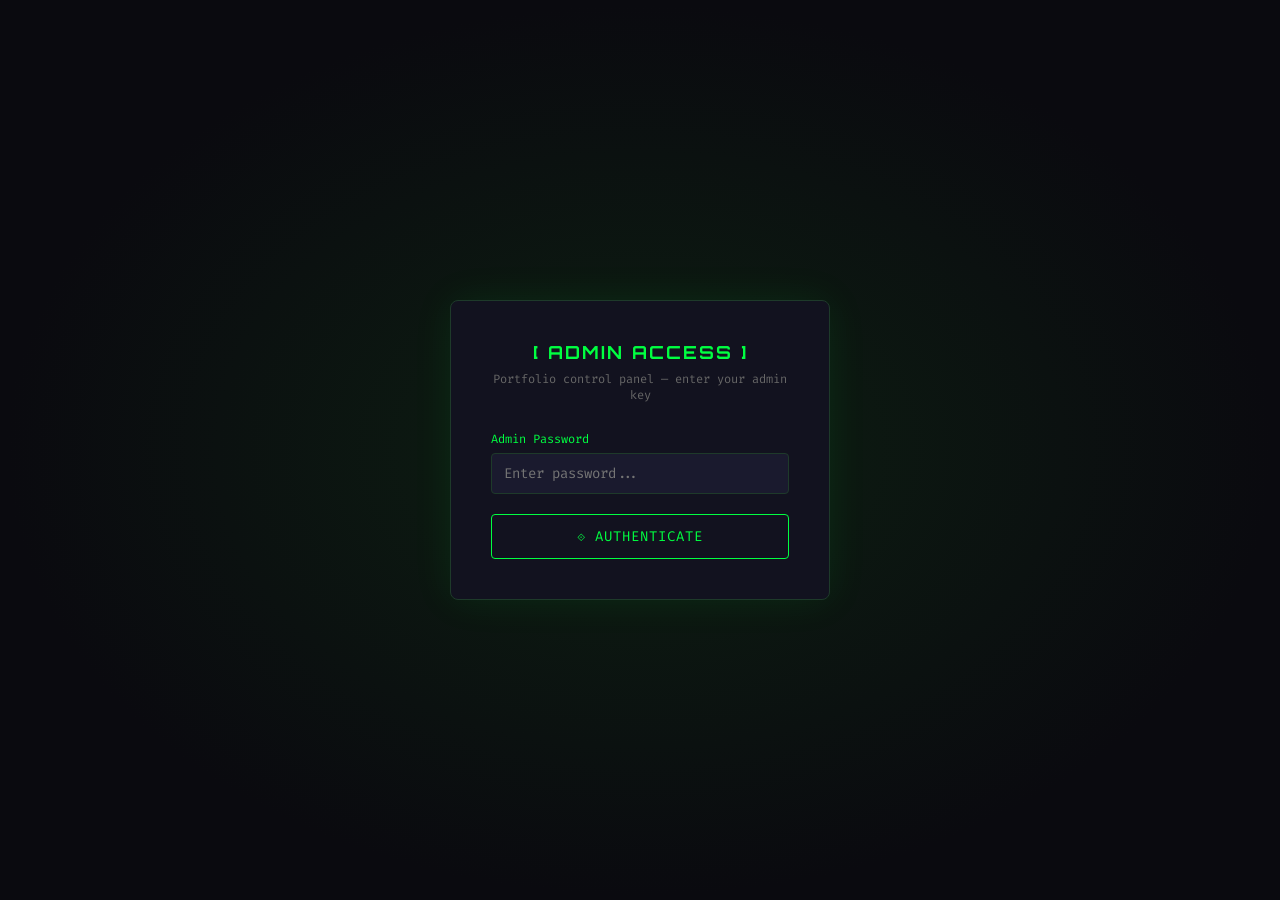
==== admin.html @ 650950c7 "Initial commit: cyber portfolio project" ====
<!DOCTYPE html>
<html lang="en">
<head>
  <meta charset="UTF-8" />
  <meta name="viewport" content="width=device-width, initial-scale=1.0" />
  <title>Portfolio Admin Panel</title>
  <link href="https://fonts.googleapis.com/css2?family=Fira+Code:wght@400;500;700&family=Orbitron:wght@700&display=swap" rel="stylesheet" />
  <style>
    *, *::before, *::after { box-sizing: border-box; margin: 0; padding: 0; }

    :root {
      --green: #00ff41;
      --green-dim: #00cc33;
      --bg: #0a0a0f;
      --surface: #12121f;
      --surface2: #1a1a2e;
      --border: #1e3a2a;
      --text: #d0d8c8;
      --red: #ff4444;
    }

    body {
      background: var(--bg);
      color: var(--text);
      font-family: 'Fira Code', monospace;
      font-size: 14px;
      min-height: 100vh;
    }

    /* ── LOGIN ── */
    #login-screen {
      display: flex;
      align-items: center;
      justify-content: center;
      min-height: 100vh;
      background: radial-gradient(ellipse at center, #0d1f12 0%, var(--bg) 70%);
    }

    .login-box {
      background: var(--surface);
      border: 1px solid var(--border);
      border-radius: 8px;
      padding: 40px;
      width: 380px;
      text-align: center;
      box-shadow: 0 0 40px rgba(0,255,65,0.08);
    }

    .login-box h1 {
      font-family: 'Orbitron', sans-serif;
      color: var(--green);
      font-size: 18px;
      margin-bottom: 8px;
      letter-spacing: 2px;
    }

    .login-box p { color: #666; margin-bottom: 28px; font-size: 12px; }

    .login-box label { display: block; text-align: left; color: var(--green); margin-bottom: 6px; font-size: 12px; }

    .login-box input {
      width: 100%;
      background: var(--surface2);
      border: 1px solid var(--border);
      border-radius: 4px;
      color: var(--text);
      font-family: 'Fira Code', monospace;
      font-size: 14px;
      padding: 10px 12px;
      margin-bottom: 20px;
      outline: none;
      transition: border-color 0.2s;
    }

    .login-box input:focus { border-color: var(--green); }

    .btn-login {
      width: 100%;
      background: transparent;
      border: 1px solid var(--green);
      color: var(--green);
      font-family: 'Fira Code', monospace;
      font-size: 14px;
      padding: 12px;
      border-radius: 4px;
      cursor: pointer;
      letter-spacing: 1px;
      transition: all 0.2s;
    }

    .btn-login:hover { background: rgba(0,255,65,0.1); box-shadow: 0 0 12px rgba(0,255,65,0.3); }

    #login-error {
      color: var(--red);
      font-size: 12px;
      margin-top: 12px;
      display: none;
    }

    /* ── ADMIN PANEL ── */
    #admin-panel { display: none; }

    .admin-header {
      background: var(--surface);
      border-bottom: 1px solid var(--border);
      padding: 16px 32px;
      display: flex;
      align-items: center;
      justify-content: space-between;
      position: sticky;
      top: 0;
      z-index: 100;
    }

    .admin-header h1 {
      font-family: 'Orbitron', sans-serif;
      color: var(--green);
      font-size: 16px;
      letter-spacing: 2px;
    }

    .btn-logout {
      background: transparent;
      border: 1px solid var(--red);
      color: var(--red);
      font-family: 'Fira Code', monospace;
      font-size: 12px;
      padding: 6px 16px;
      border-radius: 4px;
      cursor: pointer;
      transition: all 0.2s;
    }

    .btn-logout:hover { background: rgba(255,68,68,0.1); }

    /* ── TABS ── */
    .tabs {
      display: flex;
      gap: 0;
      background: var(--surface);
      border-bottom: 1px solid var(--border);
      padding: 0 32px;
      overflow-x: auto;
    }

    .tab-btn {
      background: transparent;
      border: none;
      border-bottom: 2px solid transparent;
      color: #666;
      font-family: 'Fira Code', monospace;
      font-size: 13px;
      padding: 14px 20px;
      cursor: pointer;
      white-space: nowrap;
      transition: all 0.2s;
    }

    .tab-btn:hover { color: var(--text); }
    .tab-btn.active { color: var(--green); border-bottom-color: var(--green); }

    /* ── CONTENT ── */
    .admin-content { padding: 32px; max-width: 900px; margin: 0 auto; }

    .tab-panel { display: none; }
    .tab-panel.active { display: block; }

    .panel-title {
      color: var(--green);
      font-family: 'Orbitron', sans-serif;
      font-size: 14px;
      letter-spacing: 1px;
      margin-bottom: 24px;
      padding-bottom: 10px;
      border-bottom: 1px solid var(--border);
    }

    .form-section {
      background: var(--surface);
      border: 1px solid var(--border);
      border-radius: 6px;
      padding: 24px;
      margin-bottom: 20px;
    }

    .form-section h3 {
      color: var(--green-dim);
      font-size: 12px;
      letter-spacing: 1px;
      margin-bottom: 16px;
      text-transform: uppercase;
    }

    .form-row { margin-bottom: 16px; }

    .form-row label {
      display: block;
      color: #888;
      font-size: 11px;
      margin-bottom: 5px;
      text-transform: uppercase;
      letter-spacing: 0.5px;
    }

    .form-row input,
    .form-row textarea,
    .form-row select {
      width: 100%;
      background: var(--surface2);
      border: 1px solid var(--border);
      border-radius: 4px;
      color: var(--text);
      font-family: 'Fira Code', monospace;
      font-size: 13px;
      padding: 9px 12px;
      outline: none;
      resize: vertical;
      transition: border-color 0.2s;
    }

    .form-row input:focus,
    .form-row textarea:focus { border-color: var(--green); }

    .form-row textarea { min-height: 80px; }
    .form-row textarea.json-area { min-height: 200px; font-size: 12px; }

    .form-grid-2 { display: grid; grid-template-columns: 1fr 1fr; gap: 16px; }

    .save-btn {
      background: transparent;
      border: 1px solid var(--green);
      color: var(--green);
      font-family: 'Fira Code', monospace;
      font-size: 13px;
      padding: 10px 28px;
      border-radius: 4px;
      cursor: pointer;
      transition: all 0.2s;
      margin-top: 8px;
    }

    .save-btn:hover { background: rgba(0,255,65,0.1); box-shadow: 0 0 12px rgba(0,255,65,0.25); }

    .reset-btn {
      background: transparent;
      border: 1px solid #555;
      color: #888;
      font-family: 'Fira Code', monospace;
      font-size: 13px;
      padding: 10px 28px;
      border-radius: 4px;
      cursor: pointer;
      margin-top: 8px;
      margin-left: 12px;
      transition: all 0.2s;
    }

    .reset-btn:hover { border-color: var(--red); color: var(--red); }

    .toast {
      position: fixed;
      bottom: 32px;
      right: 32px;
      background: var(--surface2);
      border: 1px solid var(--green);
      color: var(--green);
      font-size: 13px;
      padding: 12px 24px;
      border-radius: 6px;
      box-shadow: 0 0 20px rgba(0,255,65,0.2);
      opacity: 0;
      transform: translateY(10px);
      transition: all 0.3s;
      pointer-events: none;
      z-index: 9999;
    }

    .toast.show { opacity: 1; transform: translateY(0); }
    .toast.error { border-color: var(--red); color: var(--red); }

    .hint {
      color: #555;
      font-size: 11px;
      margin-top: 5px;
    }

    /* Password change */
    #change-password-section { margin-top: 32px; }
  input[type="color"] {
    background: var(--surface2);
    border: 1px solid var(--border);
    border-radius: 4px;
    cursor: pointer;
    flex-shrink: 0;
  }
    /* ── RESPONSIVE ── */
    @media (max-width: 600px) {
      .admin-content { padding: 16px; }
      .form-grid-2 { grid-template-columns: 1fr; }
    }
  </style>
</head>
<body>

<!-- ═══════════════ LOGIN ═══════════════ -->
<div id="login-screen">
  <div class="login-box">
    <h1>[ ADMIN ACCESS ]</h1>
    <p>Portfolio control panel — enter your admin key</p>
    <label>Admin Password</label>
    <input type="password" id="admin-password" placeholder="Enter password..." autocomplete="off" />
    <button class="btn-login" onclick="doLogin()">⟐ AUTHENTICATE</button>
    <p id="login-error">⚠ Invalid credentials. Access denied.</p>
  </div>
</div>

<!-- ═══════════════ ADMIN PANEL ═══════════════ -->
<div id="admin-panel">
  <div class="admin-header">
    <h1>[ PORTFOLIO ADMIN ]</h1>
    <button class="btn-logout" onclick="doLogout()">✕ LOGOUT</button>
  </div>

  <!-- TABS -->
  <div class="tabs">
    <button class="tab-btn active" onclick="switchTab('profile')">Profile</button>
    <button class="tab-btn" onclick="switchTab('social')">Social Links</button>
    <button class="tab-btn" onclick="switchTab('skills')">Skills</button>
    <button class="tab-btn" onclick="switchTab('projects')">Projects</button>
    <button class="tab-btn" onclick="switchTab('certificates')">Certificates</button>
    <button class="tab-btn" onclick="switchTab('appearance')">Appearance</button>
    <button class="tab-btn" onclick="switchTab('media')">Media</button>
    <button class="tab-btn" onclick="switchTab('settings')">Settings</button>
  </div>

  <div class="admin-content">

    <!-- ── PROFILE TAB ── -->
    <div class="tab-panel active" id="tab-profile">
      <div class="panel-title">// PROFILE</div>
      <div class="form-section">
        <h3>Personal Info</h3>
        <div class="form-row"><label>Full Name</label><input type="text" id="p-name" /></div>
        <div class="form-row"><label>Title / Position</label><input type="text" id="p-title" /></div>
        <div class="form-row"><label>Short Intro (hero section)</label><textarea id="p-intro"></textarea></div>
        <div class="form-row"><label>About Bio (full paragraph)</label><textarea id="p-bio" style="min-height:120px"></textarea></div>
        <div class="form-row"><label>Profile Image Path (e.g. assets/images/profile.jpg)</label><input type="text" id="p-image" /></div>
        <div class="form-row">
          <label>Taglines (one per line — shown in typing animation)</label>
          <textarea id="p-taglines" style="min-height:100px"></textarea>
          <p class="hint">Example: Cybersecurity<br>Web Developer</p>
        </div>
      </div>
      <button class="save-btn" onclick="saveProfile()">[ SAVE PROFILE ]</button>
      <button class="reset-btn" onclick="resetSection('profile')">Reset to Default</button>
    </div>

    <!-- ── SOCIAL TAB ── -->
    <div class="tab-panel" id="tab-social">
      <div class="panel-title">// SOCIAL LINKS</div>
      <div class="form-section">
        <h3>Links</h3>
        <div class="form-row"><label>GitHub URL</label><input type="text" id="s-github" /></div>
        <div class="form-row"><label>LinkedIn URL</label><input type="text" id="s-linkedin" /></div>
        <div class="form-row"><label>Twitter / X URL</label><input type="text" id="s-twitter" /></div>
        <div class="form-row"><label>Email Address</label><input type="text" id="s-email" /></div>
      </div>
      <button class="save-btn" onclick="saveSocial()">[ SAVE LINKS ]</button>
      <button class="reset-btn" onclick="resetSection('social')">Reset to Default</button>
    </div>

    <!-- ── SKILLS TAB ── -->
    <div class="tab-panel" id="tab-skills">
      <div class="panel-title">// SKILLS</div>
      <div class="form-section">
        <h3>Skills JSON — Edit directly</h3>
        <div class="form-row">
          <label>skills.json content</label>
          <textarea class="json-area" id="skills-json"></textarea>
          <p class="hint">Edit the JSON directly. Skill level is 0–100.</p>
        </div>
      </div>
      <button class="save-btn" onclick="saveSkills()">[ SAVE SKILLS ]</button>
      <button class="reset-btn" onclick="resetSection('skills')">Reset to Default</button>
    </div>

    <!-- ── PROJECTS TAB ── -->
    <div class="tab-panel" id="tab-projects">
      <div class="panel-title">// PROJECTS</div>
      <div class="form-section">
        <h3>Projects JSON — Edit directly</h3>
        <div class="form-row">
          <label>projects.json content</label>
          <textarea class="json-area" id="projects-json" style="min-height:300px"></textarea>
          <p class="hint">Each project: { "title", "description", "technologies": [], "link": "" }</p>
        </div>
      </div>
      <button class="save-btn" onclick="saveProjects()">[ SAVE PROJECTS ]</button>
      <button class="reset-btn" onclick="resetSection('projects')">Reset to Default</button>
    </div>

    <!-- ── CERTIFICATES TAB ── -->
    <div class="tab-panel" id="tab-certificates">
      <div class="panel-title">// CERTIFICATES</div>
      <div class="form-section">
        <h3>Certificates JSON — Edit directly</h3>
        <div class="form-row">
          <label>certificates.json content</label>
          <textarea class="json-area" id="certs-json"></textarea>
          <p class="hint">Each cert: { "name", "issuer", "date", "image": "", "link": "#" }</p>
        </div>
      </div>
      <button class="save-btn" onclick="saveCerts()">[ SAVE CERTIFICATES ]</button>
      <button class="reset-btn" onclick="resetSection('certificates')">Reset to Default</button>
    </div>

    <!-- ── APPEARANCE TAB ── -->
    <div class="tab-panel" id="tab-appearance">
      <div class="panel-title">// APPEARANCE — COLOR PALETTE</div>

      <div class="form-section">
        <h3>Background Colors</h3>
        <div class="form-grid-2">
          <div class="form-row">
            <label>Primary Background</label>
            <div style="display:flex;gap:8px;align-items:center">
              <input type="color" id="c-bg-primary" style="width:48px;height:36px;padding:2px;cursor:pointer" />
              <input type="text" id="c-bg-primary-hex" placeholder="#0a0a0f" style="flex:1" />
            </div>
          </div>
          <div class="form-row">
            <label>Secondary Background</label>
            <div style="display:flex;gap:8px;align-items:center">
              <input type="color" id="c-bg-secondary" style="width:48px;height:36px;padding:2px;cursor:pointer" />
              <input type="text" id="c-bg-secondary-hex" placeholder="#12121f" style="flex:1" />
            </div>
          </div>
          <div class="form-row">
            <label>Card Background</label>
            <div style="display:flex;gap:8px;align-items:center">
              <input type="color" id="c-bg-card" style="width:48px;height:36px;padding:2px;cursor:pointer" />
              <input type="text" id="c-bg-card-hex" placeholder="#1a1a2e" style="flex:1" />
            </div>
          </div>
          <div class="form-row">
            <label>Card Hover</label>
            <div style="display:flex;gap:8px;align-items:center">
              <input type="color" id="c-bg-card-hover" style="width:48px;height:36px;padding:2px;cursor:pointer" />
              <input type="text" id="c-bg-card-hover-hex" placeholder="#1e1e3a" style="flex:1" />
            </div>
          </div>
        </div>
      </div>

      <div class="form-section">
        <h3>Accent / Neon Colors</h3>
        <div class="form-grid-2">
          <div class="form-row">
            <label>Neon Green (primary accent)</label>
            <div style="display:flex;gap:8px;align-items:center">
              <input type="color" id="c-neon-green" style="width:48px;height:36px;padding:2px;cursor:pointer" />
              <input type="text" id="c-neon-green-hex" placeholder="#00ff41" style="flex:1" />
            </div>
          </div>
          <div class="form-row">
            <label>Neon Blue</label>
            <div style="display:flex;gap:8px;align-items:center">
              <input type="color" id="c-neon-blue" style="width:48px;height:36px;padding:2px;cursor:pointer" />
              <input type="text" id="c-neon-blue-hex" placeholder="#00d4ff" style="flex:1" />
            </div>
          </div>
          <div class="form-row">
            <label>Neon Purple</label>
            <div style="display:flex;gap:8px;align-items:center">
              <input type="color" id="c-neon-purple" style="width:48px;height:36px;padding:2px;cursor:pointer" />
              <input type="text" id="c-neon-purple-hex" placeholder="#b300ff" style="flex:1" />
            </div>
          </div>
          <div class="form-row">
            <label>Dark Purple</label>
            <div style="display:flex;gap:8px;align-items:center">
              <input type="color" id="c-dark-purple" style="width:48px;height:36px;padding:2px;cursor:pointer" />
              <input type="text" id="c-dark-purple-hex" placeholder="#1a0033" style="flex:1" />
            </div>
          </div>
        </div>
      </div>

      <div class="form-section">
        <h3>Text Colors</h3>
        <div class="form-grid-2">
          <div class="form-row">
            <label>Primary Text</label>
            <div style="display:flex;gap:8px;align-items:center">
              <input type="color" id="c-text-primary" style="width:48px;height:36px;padding:2px;cursor:pointer" />
              <input type="text" id="c-text-primary-hex" placeholder="#f8f8f8" style="flex:1" />
            </div>
          </div>
          <div class="form-row">
            <label>Secondary Text</label>
            <div style="display:flex;gap:8px;align-items:center">
              <input type="color" id="c-text-secondary" style="width:48px;height:36px;padding:2px;cursor:pointer" />
              <input type="text" id="c-text-secondary-hex" placeholder="#a0a8b8" style="flex:1" />
            </div>
          </div>
        </div>
      </div>

      <div class="form-section">
        <h3>Presets</h3>
        <div style="display:flex;gap:12px;flex-wrap:wrap">
          <button class="save-btn" style="margin-top:0" onclick="applyPreset('cyber')">Cyber Green (Default)</button>
          <button class="save-btn" style="margin-top:0;border-color:#00d4ff;color:#00d4ff" onclick="applyPreset('ocean')">Ocean Blue</button>
          <button class="save-btn" style="margin-top:0;border-color:#b300ff;color:#b300ff" onclick="applyPreset('purple')">Deep Purple</button>
          <button class="save-btn" style="margin-top:0;border-color:#ff6b35;color:#ff6b35" onclick="applyPreset('fire')">Fire Orange</button>
          <button class="save-btn" style="margin-top:0;border-color:#f0f0f0;color:#f0f0f0" onclick="applyPreset('mono')">Monochrome</button>
        </div>
      </div>

      <button class="save-btn" onclick="saveColors()">[ SAVE & APPLY COLORS ]</button>
      <button class="reset-btn" onclick="resetColors()">Reset to Default</button>
      <p class="hint" style="margin-top:12px">Changes apply to the main site instantly after saving.</p>
    </div>

    <!-- ── MEDIA TAB ── -->
    <div class="tab-panel" id="tab-media">
      <div class="panel-title">// MEDIA — PHOTO UPLOAD</div>

      <div class="form-section">
        <h3>Profile Photo</h3>
        <div style="display:flex;gap:24px;align-items:flex-start;flex-wrap:wrap">
          <div>
            <img id="profile-preview" src="" alt="Profile Preview"
              style="width:140px;height:140px;object-fit:cover;border-radius:8px;border:1px solid var(--border);background:var(--surface2);display:block" />
            <p class="hint" style="margin-top:8px;text-align:center">Current Photo</p>
          </div>
          <div style="flex:1;min-width:220px">
            <div class="form-row">
              <label>Upload New Profile Photo</label>
              <input type="file" id="profile-photo-input" accept="image/*"
                style="background:var(--surface2);border:1px dashed var(--border);border-radius:4px;padding:20px;cursor:pointer;color:var(--text);width:100%" />
              <p class="hint">Supported: JPG, PNG, GIF, WebP. Stored in browser — works after deploy.</p>
            </div>
            <div class="form-row" style="margin-top:12px">
              <label>Or paste an image URL</label>
              <input type="text" id="profile-photo-url" placeholder="https://example.com/photo.jpg" />
            </div>
            <button class="save-btn" onclick="saveProfilePhoto()">[ SAVE PROFILE PHOTO ]</button>
            <button class="reset-btn" onclick="removeProfilePhoto()">Remove Photo</button>
          </div>
        </div>
      </div>

      <div class="form-section" style="margin-top:20px">
        <h3>Resume PDF</h3>
        <div id="resume-saved-indicator" style="display:none;margin-bottom:14px;padding:10px 14px;background:rgba(0,255,65,0.08);border:1px solid var(--green);border-radius:4px;font-size:12px;color:var(--green)">
          ✓ Custom resume uploaded &amp; active
          <button onclick="removeResume()" style="float:right;background:transparent;border:none;color:var(--red);cursor:pointer;font-family:'Fira Code',monospace;font-size:12px">✕ Remove</button>
        </div>
        <div class="form-row">
          <label>Upload Resume PDF</label>
          <input type="file" id="resume-upload-input" accept=".pdf,application/pdf"
            style="background:var(--surface2);border:1px dashed var(--border);border-radius:4px;padding:24px;cursor:pointer;color:var(--text);width:100%" />
          <p class="hint">Upload your PDF — stored in the browser, works after deploy. Max ~5MB recommended.</p>
        </div>
        <div id="resume-file-info" style="display:none;margin-top:10px;padding:10px 14px;background:var(--surface2);border-radius:4px;font-size:12px;color:#aaa"></div>
        <button class="save-btn" onclick="saveResume()">[ SAVE &amp; ACTIVATE RESUME ]</button>
      </div>

      <div class="form-section" style="margin-top:20px">
        <h3>Certificate / Project Images</h3>
        <p style="color:#666;font-size:12px;margin-bottom:16px">Upload images and copy the generated data URL to paste into the certificates or projects JSON in their respective tabs.</p>
        <div class="form-row">
          <label>Upload Image</label>
          <input type="file" id="asset-upload-input" accept="image/*"
            style="background:var(--surface2);border:1px dashed var(--border);border-radius:4px;padding:20px;cursor:pointer;color:var(--text);width:100%" />
        </div>
        <div id="asset-result" style="display:none;margin-top:16px">
          <img id="asset-preview" src="" style="max-width:200px;max-height:150px;border-radius:6px;border:1px solid var(--border);margin-bottom:12px;display:block" />
          <div class="form-row">
            <label>Data URL (copy this into your JSON)</label>
            <textarea id="asset-data-url" class="json-area" style="min-height:80px;font-size:11px" readonly></textarea>
          </div>
          <button class="save-btn" onclick="copyDataUrl()">[ COPY URL ]</button>
        </div>
      </div>
    </div>

    <!-- ── SETTINGS TAB ── -->
    <div class="tab-panel" id="tab-settings">
      <div class="panel-title">// SETTINGS</div>
      <div class="form-section" id="change-password-section">
        <h3>Change Admin Password</h3>
        <div class="form-row"><label>Current Password</label><input type="password" id="cp-current" /></div>
        <div class="form-row"><label>New Password</label><input type="password" id="cp-new" /></div>
        <div class="form-row"><label>Confirm New Password</label><input type="password" id="cp-confirm" /></div>
        <button class="save-btn" onclick="changePassword()">[ UPDATE PASSWORD ]</button>
      </div>
      <div class="form-section" style="margin-top:20px">
        <h3>Reset All Data</h3>
        <p style="color:#666;font-size:12px;margin-bottom:16px">This removes all admin-saved data from localStorage. The site will revert to the original JSON files.</p>
        <button class="reset-btn" style="margin-left:0" onclick="resetAll()">⚠ Reset Everything to Default</button>
      </div>
    </div>

  </div><!-- /admin-content -->
</div><!-- /admin-panel -->

<div class="toast" id="toast"></div>

<script>
  /* ── CONSTANTS ── */
  const DEFAULT_PASS_KEY = 'portfolio_admin_pass';
  const DATA_KEYS = {
    profile: 'portfolio_profile',
    skills: 'portfolio_skills',
    projects: 'portfolio_projects',
    certificates: 'portfolio_certificates'
  };
  const SESSION_KEY = 'portfolio_admin_session';

  // Default password (SHA-256 of "KabilanAdmin@2025")
  // Stored as hash so plain text isn't visible
  const DEFAULT_PASS_HASH = '0eb87985b3c02bbdcc599f88852a4760e841441bbb317728f587a3d45caceda0';

  async function sha256(str) {
    const buf = await crypto.subtle.digest('SHA-256', new TextEncoder().encode(str));
    return Array.from(new Uint8Array(buf)).map(b => b.toString(16).padStart(2,'0')).join('');
  }

  function getStoredHash() {
    return localStorage.getItem(DEFAULT_PASS_KEY) || DEFAULT_PASS_HASH;
  }

  /* ── LOGIN / LOGOUT ── */
  async function doLogin() {
    const input = document.getElementById('admin-password').value;
    if (!input) return;
    const hash = await sha256(input);
    if (hash === getStoredHash()) {
      sessionStorage.setItem(SESSION_KEY, '1');
      document.getElementById('login-screen').style.display = 'none';
      document.getElementById('admin-panel').style.display = 'block';
      loadAllForms();
    } else {
      const err = document.getElementById('login-error');
      err.style.display = 'block';
      setTimeout(() => err.style.display = 'none', 3000);
    }
  }

  document.getElementById('admin-password').addEventListener('keydown', e => {
    if (e.key === 'Enter') doLogin();
  });

  function doLogout() {
    sessionStorage.removeItem(SESSION_KEY);
    location.reload();
  }

  // Auto-login if session still valid
  if (sessionStorage.getItem(SESSION_KEY) === '1') {
    document.getElementById('login-screen').style.display = 'none';
    document.getElementById('admin-panel').style.display = 'block';
    loadAllForms();
  }

  /* ── TABS ── */
  function switchTab(name) {
    document.querySelectorAll('.tab-btn').forEach(b => b.classList.remove('active'));
    document.querySelectorAll('.tab-panel').forEach(p => p.classList.remove('active'));
    event.target.classList.add('active');
    document.getElementById('tab-' + name).classList.add('active');
  }

  /* ── LOAD FORMS ── */
  async function loadAllForms() {
    await loadProfileForm();
    await loadSkillsForm();
    await loadProjectsForm();
    await loadCertsForm();
    loadColorsForm();
    loadMediaForm();
  }

  async function getJSON(key, path) {
    const stored = localStorage.getItem(key);
    if (stored) return JSON.parse(stored);
    try {
      const res = await fetch(path);
      return await res.json();
    } catch { return null; }
  }

  async function loadProfileForm() {
    const data = await getJSON(DATA_KEYS.profile, 'data/profile.json');
    if (!data) return;
    document.getElementById('p-name').value = data.name || '';
    document.getElementById('p-title').value = data.title || '';
    document.getElementById('p-intro').value = data.intro || '';
    document.getElementById('p-bio').value = data.bio || '';
    document.getElementById('p-image').value = data.profileImage || '';
    document.getElementById('p-taglines').value = (data.taglines || []).join('\n');
    // Social
    const s = data.social || {};
    document.getElementById('s-github').value = s.github || '';
    document.getElementById('s-linkedin').value = s.linkedin || '';
    document.getElementById('s-twitter').value = s.twitter || '';
    document.getElementById('s-email').value = s.email || '';
  }

  async function loadSkillsForm() {
    const data = await getJSON(DATA_KEYS.skills, 'data/skills.json');
    document.getElementById('skills-json').value = JSON.stringify(data, null, 2);
  }

  async function loadProjectsForm() {
    const data = await getJSON(DATA_KEYS.projects, 'data/projects.json');
    document.getElementById('projects-json').value = JSON.stringify(data, null, 2);
  }

  async function loadCertsForm() {
    const data = await getJSON(DATA_KEYS.certificates, 'data/certificates.json');
    document.getElementById('certs-json').value = JSON.stringify(data, null, 2);
  }

  /* ── SAVE ── */
  async function getBaseProfile() {
    return await getJSON(DATA_KEYS.profile, 'data/profile.json') || {};
  }

  async function saveProfile() {
    const base = await getBaseProfile();
    const taglines = document.getElementById('p-taglines').value
      .split('\n').map(s => s.trim()).filter(Boolean);
    const updated = {
      ...base,
      name: document.getElementById('p-name').value,
      title: document.getElementById('p-title').value,
      intro: document.getElementById('p-intro').value,
      bio: document.getElementById('p-bio').value,
      profileImage: document.getElementById('p-image').value,
      taglines,
      social: base.social || {}
    };
    localStorage.setItem(DATA_KEYS.profile, JSON.stringify(updated));
    showToast('[✓] Profile saved!');
  }

  async function saveSocial() {
    const base = await getBaseProfile();
    const updated = {
      ...base,
      social: {
        github: document.getElementById('s-github').value,
        linkedin: document.getElementById('s-linkedin').value,
        twitter: document.getElementById('s-twitter').value,
        email: document.getElementById('s-email').value
      }
    };
    localStorage.setItem(DATA_KEYS.profile, JSON.stringify(updated));
    showToast('[✓] Social links saved!');
  }

  function saveJSON(key, textareaId) {
    const val = document.getElementById(textareaId).value;
    try {
      const parsed = JSON.parse(val);
      localStorage.setItem(key, JSON.stringify(parsed));
      return true;
    } catch (e) {
      showToast('⚠ Invalid JSON: ' + e.message, true);
      return false;
    }
  }

  function saveSkills() {
    if (saveJSON(DATA_KEYS.skills, 'skills-json')) showToast('[✓] Skills saved!');
  }

  function saveProjects() {
    if (saveJSON(DATA_KEYS.projects, 'projects-json')) showToast('[✓] Projects saved!');
  }

  function saveCerts() {
    if (saveJSON(DATA_KEYS.certificates, 'certs-json')) showToast('[✓] Certificates saved!');
  }

  /* ── RESET ── */
  async function resetSection(section) {
    if (!confirm(`Reset ${section} to default JSON file data?`)) return;
    if (section === 'profile' || section === 'social') {
      localStorage.removeItem(DATA_KEYS.profile);
    } else {
      localStorage.removeItem(DATA_KEYS[section]);
    }
    await loadAllForms();
    showToast('[✓] Reset to default.');
  }

  function resetAll() {
    if (!confirm('Reset ALL data to defaults? This cannot be undone.')) return;
    Object.values(DATA_KEYS).forEach(k => localStorage.removeItem(k));
    loadAllForms();
    showToast('[✓] All data reset to defaults.');
  }

  /* ── COLOR VARS MAP ── */
  const COLOR_VARS = [
    ['--bg-primary',    'c-bg-primary'],
    ['--bg-secondary',  'c-bg-secondary'],
    ['--bg-card',       'c-bg-card'],
    ['--bg-card-hover', 'c-bg-card-hover'],
    ['--neon-green',    'c-neon-green'],
    ['--neon-blue',     'c-neon-blue'],
    ['--neon-purple',   'c-neon-purple'],
    ['--dark-purple',   'c-dark-purple'],
    ['--text-primary',  'c-text-primary'],
    ['--text-secondary','c-text-secondary'],
  ];

  const PRESETS = {
    cyber:  { '--bg-primary':'#0a0a0f','--bg-secondary':'#12121f','--bg-card':'#1a1a2e','--bg-card-hover':'#1e1e3a','--neon-green':'#00ff41','--neon-blue':'#00d4ff','--neon-purple':'#b300ff','--dark-purple':'#1a0033','--text-primary':'#f8f8f8','--text-secondary':'#a0a8b8' },
    ocean:  { '--bg-primary':'#050d1a','--bg-secondary':'#0a1628','--bg-card':'#0d1f38','--bg-card-hover':'#102546','--neon-green':'#00d4ff','--neon-blue':'#00aaff','--neon-purple':'#0066ff','--dark-purple':'#020810','--text-primary':'#e8f4ff','--text-secondary':'#7ab8d4' },
    purple: { '--bg-primary':'#0d0015','--bg-secondary':'#160025','--bg-card':'#220035','--bg-card-hover':'#2d0045','--neon-green':'#b300ff','--neon-blue':'#7c00ff','--neon-purple':'#ff00cc','--dark-purple':'#060008','--text-primary':'#f0e8ff','--text-secondary':'#b090cc' },
    fire:   { '--bg-primary':'#0f0800','--bg-secondary':'#1a1000','--bg-card':'#271800','--bg-card-hover':'#351f00','--neon-green':'#ff6b35','--neon-blue':'#ffaa00','--neon-purple':'#ff3300','--dark-purple':'#080400','--text-primary':'#fff5e8','--text-secondary':'#d4a87a' },
    mono:   { '--bg-primary':'#0a0a0a','--bg-secondary':'#111111','--bg-card':'#1a1a1a','--bg-card-hover':'#222222','--neon-green':'#ffffff','--neon-blue':'#cccccc','--neon-purple':'#888888','--dark-purple':'#050505','--text-primary':'#ffffff','--text-secondary':'#999999' },
  };

  function syncColorInputs(cssVar, hexId) {
    const colorEl = document.getElementById(hexId);
    const textEl  = document.getElementById(hexId + '-hex');
    if (!colorEl || !textEl) return;
    colorEl.addEventListener('input', () => { textEl.value = colorEl.value; });
    textEl.addEventListener('input', () => {
      if (/^#[0-9a-fA-F]{6}$/.test(textEl.value)) colorEl.value = textEl.value;
    });
  }

  function loadColorsForm() {
    const saved = JSON.parse(localStorage.getItem('portfolio_colors') || '{}');
    const root  = getComputedStyle(document.documentElement);
    COLOR_VARS.forEach(([cssVar, id]) => {
      const val = saved[cssVar] || root.getPropertyValue(cssVar).trim() || '';
      const colorEl = document.getElementById(id);
      const textEl  = document.getElementById(id + '-hex');
      if (colorEl && /^#[0-9a-fA-F]{6}$/.test(val)) colorEl.value = val;
      if (textEl) textEl.value = val;
      syncColorInputs(cssVar, id);
    });
  }

  function saveColors() {
    const colors = {};
    COLOR_VARS.forEach(([cssVar, id]) => {
      const textEl = document.getElementById(id + '-hex');
      if (textEl && textEl.value) colors[cssVar] = textEl.value.trim();
    });
    localStorage.setItem('portfolio_colors', JSON.stringify(colors));
    showToast('[✓] Colors saved! Refresh main site to see changes.');
  }

  function resetColors() {
    if (!confirm('Reset colors to defaults?')) return;
    localStorage.removeItem('portfolio_colors');
    loadColorsForm();
    showToast('[✓] Colors reset to defaults.');
  }

  function applyPreset(name) {
    const preset = PRESETS[name];
    if (!preset) return;
    COLOR_VARS.forEach(([cssVar, id]) => {
      const val = preset[cssVar] || '';
      const colorEl = document.getElementById(id);
      const textEl  = document.getElementById(id + '-hex');
      if (colorEl && val) colorEl.value = val;
      if (textEl) textEl.value = val;
    });
    showToast('[✓] Preset applied — hit Save to confirm.');
  }

  /* ── MEDIA / PHOTO UPLOAD ── */
  function loadMediaForm() {
    const preview = document.getElementById('profile-preview');
    // Try to get saved profile image
    try {
      const profile = JSON.parse(localStorage.getItem('portfolio_profile') || '{}');
      if (profile.profileImage) preview.src = profile.profileImage;
    } catch {}

    document.getElementById('profile-photo-input').addEventListener('change', function() {
      const file = this.files[0];
      if (!file) return;
      const reader = new FileReader();
      reader.onload = e => {
        preview.src = e.target.result;
        document.getElementById('profile-photo-url').value = '';
      };
      reader.readAsDataURL(file);
    });

    document.getElementById('asset-upload-input').addEventListener('change', function() {
      const file = this.files[0];
      if (!file) return;
      const reader = new FileReader();
      reader.onload = e => {
        const result = document.getElementById('asset-result');
        result.style.display = 'block';
        document.getElementById('asset-preview').src = e.target.result;
        document.getElementById('asset-data-url').value = e.target.result;
      };
      reader.readAsDataURL(file);
    });

    // Resume upload preview
    document.getElementById('resume-upload-input').addEventListener('change', function() {
      const file = this.files[0];
      if (!file) return;
      const info = document.getElementById('resume-file-info');
      info.style.display = 'block';
      info.textContent = `📄 ${file.name}  (${(file.size/1024).toFixed(1)} KB)`;
    });

    // Show indicator if resume already saved
    if (localStorage.getItem('portfolio_resume')) {
      document.getElementById('resume-saved-indicator').style.display = 'block';
    }
  }

  function saveResume() {
    const input = document.getElementById('resume-upload-input');
    const file  = input.files[0];
    if (!file) { showToast('⚠ Please select a PDF file first.', true); return; }
    if (file.size > 8 * 1024 * 1024) { showToast('⚠ File too large (max 8MB).', true); return; }
    const reader = new FileReader();
    reader.onload = e => {
      localStorage.setItem('portfolio_resume', e.target.result);
      localStorage.setItem('portfolio_resume_name', file.name);
      document.getElementById('resume-saved-indicator').style.display = 'block';
      showToast('[✓] Resume saved! Download button now uses this file.');
    };
    reader.readAsDataURL(file);
  }

  function removeResume() {
    localStorage.removeItem('portfolio_resume');
    localStorage.removeItem('portfolio_resume_name');
    document.getElementById('resume-saved-indicator').style.display = 'none';
    document.getElementById('resume-file-info').style.display = 'none';
    document.getElementById('resume-upload-input').value = '';
    showToast('[✓] Resume removed. Default file will be used.');
  }

  async function saveProfilePhoto() {
    const fileInput = document.getElementById('profile-photo-input');
    const urlInput  = document.getElementById('profile-photo-url').value.trim();
    const preview   = document.getElementById('profile-preview');

    let imageData = '';
    if (fileInput.files[0]) {
      imageData = preview.src; // already loaded as base64
    } else if (urlInput) {
      imageData = urlInput;
    } else {
      showToast('⚠ No photo selected or URL entered.', true); return;
    }

    const base = await getJSON(DATA_KEYS.profile, 'data/profile.json') || {};
    base.profileImage = imageData;
    localStorage.setItem(DATA_KEYS.profile, JSON.stringify(base));
    preview.src = imageData;
    showToast('[✓] Profile photo saved!');
  }

  async function removeProfilePhoto() {
    const base = await getJSON(DATA_KEYS.profile, 'data/profile.json') || {};
    delete base.profileImage;
    localStorage.setItem(DATA_KEYS.profile, JSON.stringify(base));
    document.getElementById('profile-preview').src = '';
    showToast('[✓] Profile photo removed.');
  }

  function copyDataUrl() {
    const el = document.getElementById('asset-data-url');
    el.select();
    document.execCommand('copy');
    showToast('[✓] URL copied to clipboard!');
  }

  /* ── CHANGE PASSWORD ── */
  async function changePassword() {
    const current = document.getElementById('cp-current').value;
    const newPass = document.getElementById('cp-new').value;
    const confirm = document.getElementById('cp-confirm').value;

    if (!current || !newPass || !confirm) {
      showToast('⚠ All fields required.', true); return;
    }
    if (newPass !== confirm) {
      showToast('⚠ New passwords do not match.', true); return;
    }
    if (newPass.length < 8) {
      showToast('⚠ Password must be at least 8 characters.', true); return;
    }

    const currentHash = await sha256(current);
    if (currentHash !== getStoredHash()) {
      showToast('⚠ Current password is wrong.', true); return;
    }

    const newHash = await sha256(newPass);
    localStorage.setItem(DEFAULT_PASS_KEY, newHash);
    document.getElementById('cp-current').value = '';
    document.getElementById('cp-new').value = '';
    document.getElementById('cp-confirm').value = '';
    showToast('[✓] Password updated!');
  }

  /* ── TOAST ── */
  function showToast(msg, isError = false) {
    const t = document.getElementById('toast');
    t.textContent = msg;
    t.className = 'toast' + (isError ? ' error' : '');
    t.classList.add('show');
    setTimeout(() => t.classList.remove('show'), 3000);
  }
</script>
</body>
</html>
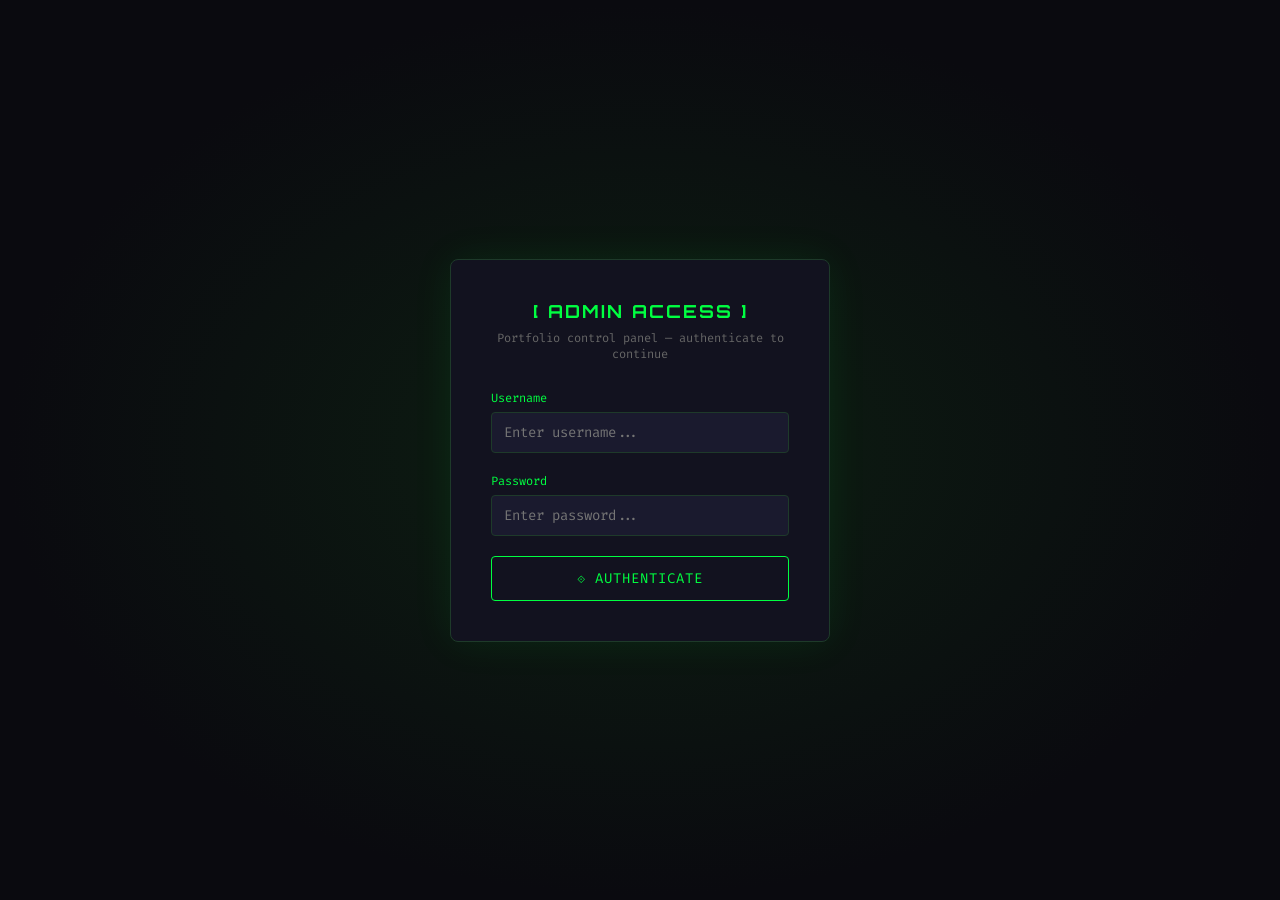
==== commit 97b6843a: "Add admin shortcut popup and username+password login" ====
--- a/admin.html
+++ b/admin.html
@@ -306,8 +306,10 @@
 <div id="login-screen">
   <div class="login-box">
     <h1>[ ADMIN ACCESS ]</h1>
-    <p>Portfolio control panel — enter your admin key</p>
-    <label>Admin Password</label>
+    <p>Portfolio control panel — authenticate to continue</p>
+    <label>Username</label>
+    <input type="text" id="admin-username" placeholder="Enter username..." autocomplete="off" />
+    <label>Password</label>
     <input type="password" id="admin-password" placeholder="Enter password..." autocomplete="off" />
     <button class="btn-login" onclick="doLogin()">⟐ AUTHENTICATE</button>
     <p id="login-error">⚠ Invalid credentials. Access denied.</p>
@@ -552,22 +554,6 @@
       </div>
 
       <div class="form-section" style="margin-top:20px">
-        <h3>Resume PDF</h3>
-        <div id="resume-saved-indicator" style="display:none;margin-bottom:14px;padding:10px 14px;background:rgba(0,255,65,0.08);border:1px solid var(--green);border-radius:4px;font-size:12px;color:var(--green)">
-          ✓ Custom resume uploaded &amp; active
-          <button onclick="removeResume()" style="float:right;background:transparent;border:none;color:var(--red);cursor:pointer;font-family:'Fira Code',monospace;font-size:12px">✕ Remove</button>
-        </div>
-        <div class="form-row">
-          <label>Upload Resume PDF</label>
-          <input type="file" id="resume-upload-input" accept=".pdf,application/pdf"
-            style="background:var(--surface2);border:1px dashed var(--border);border-radius:4px;padding:24px;cursor:pointer;color:var(--text);width:100%" />
-          <p class="hint">Upload your PDF — stored in the browser, works after deploy. Max ~5MB recommended.</p>
-        </div>
-        <div id="resume-file-info" style="display:none;margin-top:10px;padding:10px 14px;background:var(--surface2);border-radius:4px;font-size:12px;color:#aaa"></div>
-        <button class="save-btn" onclick="saveResume()">[ SAVE &amp; ACTIVATE RESUME ]</button>
-      </div>
-
-      <div class="form-section" style="margin-top:20px">
         <h3>Certificate / Project Images</h3>
         <p style="color:#666;font-size:12px;margin-bottom:16px">Upload images and copy the generated data URL to paste into the certificates or projects JSON in their respective tabs.</p>
         <div class="form-row">
@@ -622,6 +608,7 @@
   // Default password (SHA-256 of "KabilanAdmin@2025")
   // Stored as hash so plain text isn't visible
   const DEFAULT_PASS_HASH = '0eb87985b3c02bbdcc599f88852a4760e841441bbb317728f587a3d45caceda0';
+  const DEFAULT_USER_HASH = 'e42d67cc56aa76c6b9472ba659a6c3a217e1174a1977ce4a727dc8afc122a81f';
 
   async function sha256(str) {
     const buf = await crypto.subtle.digest('SHA-256', new TextEncoder().encode(str));
@@ -634,10 +621,11 @@
 
   /* ── LOGIN / LOGOUT ── */
   async function doLogin() {
-    const input = document.getElementById('admin-password').value;
-    if (!input) return;
-    const hash = await sha256(input);
-    if (hash === getStoredHash()) {
+    const userInput = document.getElementById('admin-username').value;
+    const passInput = document.getElementById('admin-password').value;
+    if (!userInput || !passInput) return;
+    const [userHash, passHash] = await Promise.all([sha256(userInput), sha256(passInput)]);
+    if (userHash === DEFAULT_USER_HASH && passHash === getStoredHash()) {
       sessionStorage.setItem(SESSION_KEY, '1');
       document.getElementById('login-screen').style.display = 'none';
       document.getElementById('admin-panel').style.display = 'block';
@@ -651,6 +639,9 @@
 
   document.getElementById('admin-password').addEventListener('keydown', e => {
     if (e.key === 'Enter') doLogin();
+  });
+  document.getElementById('admin-username').addEventListener('keydown', e => {
+    if (e.key === 'Enter') document.getElementById('admin-password').focus();
   });
 
   function doLogout() {
@@ -912,44 +903,6 @@
       };
       reader.readAsDataURL(file);
     });
-
-    // Resume upload preview
-    document.getElementById('resume-upload-input').addEventListener('change', function() {
-      const file = this.files[0];
-      if (!file) return;
-      const info = document.getElementById('resume-file-info');
-      info.style.display = 'block';
-      info.textContent = `📄 ${file.name}  (${(file.size/1024).toFixed(1)} KB)`;
-    });
-
-    // Show indicator if resume already saved
-    if (localStorage.getItem('portfolio_resume')) {
-      document.getElementById('resume-saved-indicator').style.display = 'block';
-    }
-  }
-
-  function saveResume() {
-    const input = document.getElementById('resume-upload-input');
-    const file  = input.files[0];
-    if (!file) { showToast('⚠ Please select a PDF file first.', true); return; }
-    if (file.size > 8 * 1024 * 1024) { showToast('⚠ File too large (max 8MB).', true); return; }
-    const reader = new FileReader();
-    reader.onload = e => {
-      localStorage.setItem('portfolio_resume', e.target.result);
-      localStorage.setItem('portfolio_resume_name', file.name);
-      document.getElementById('resume-saved-indicator').style.display = 'block';
-      showToast('[✓] Resume saved! Download button now uses this file.');
-    };
-    reader.readAsDataURL(file);
-  }
-
-  function removeResume() {
-    localStorage.removeItem('portfolio_resume');
-    localStorage.removeItem('portfolio_resume_name');
-    document.getElementById('resume-saved-indicator').style.display = 'none';
-    document.getElementById('resume-file-info').style.display = 'none';
-    document.getElementById('resume-upload-input').value = '';
-    showToast('[✓] Resume removed. Default file will be used.');
   }
 
   async function saveProfilePhoto() {
